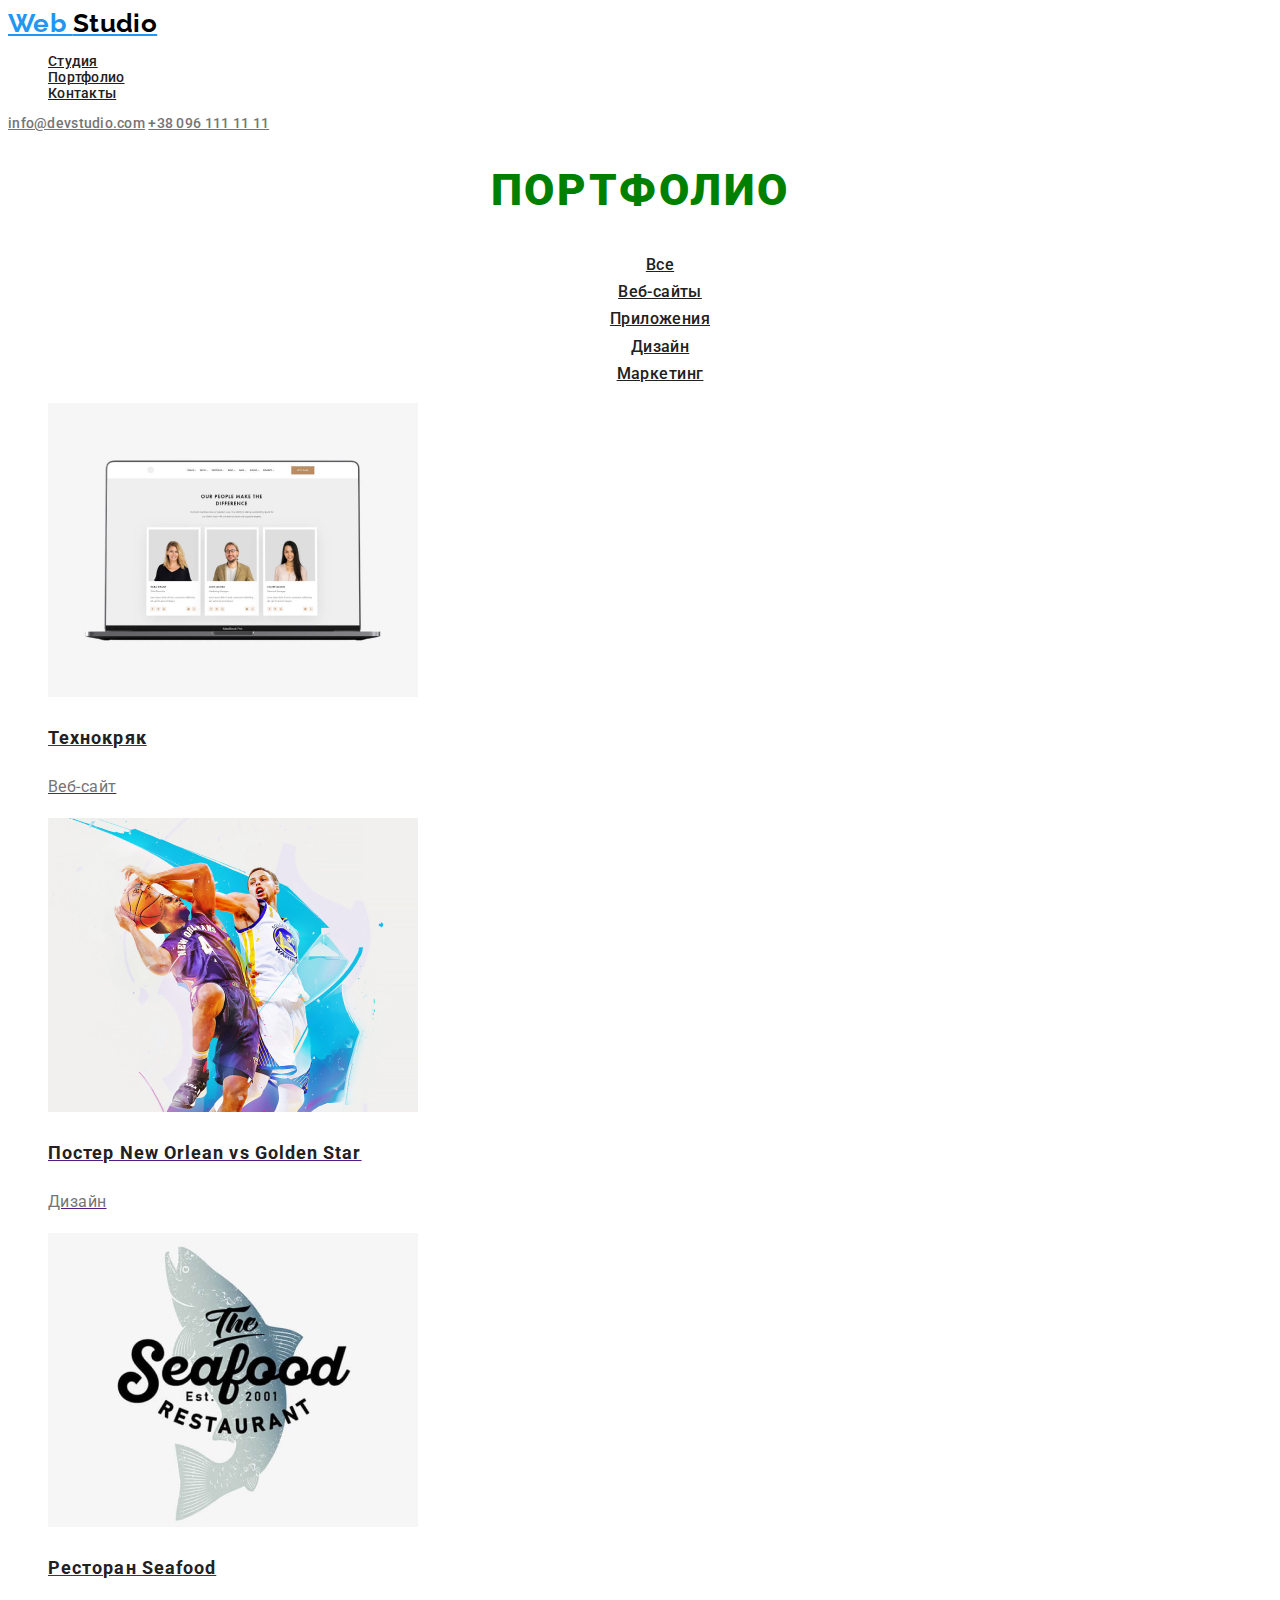
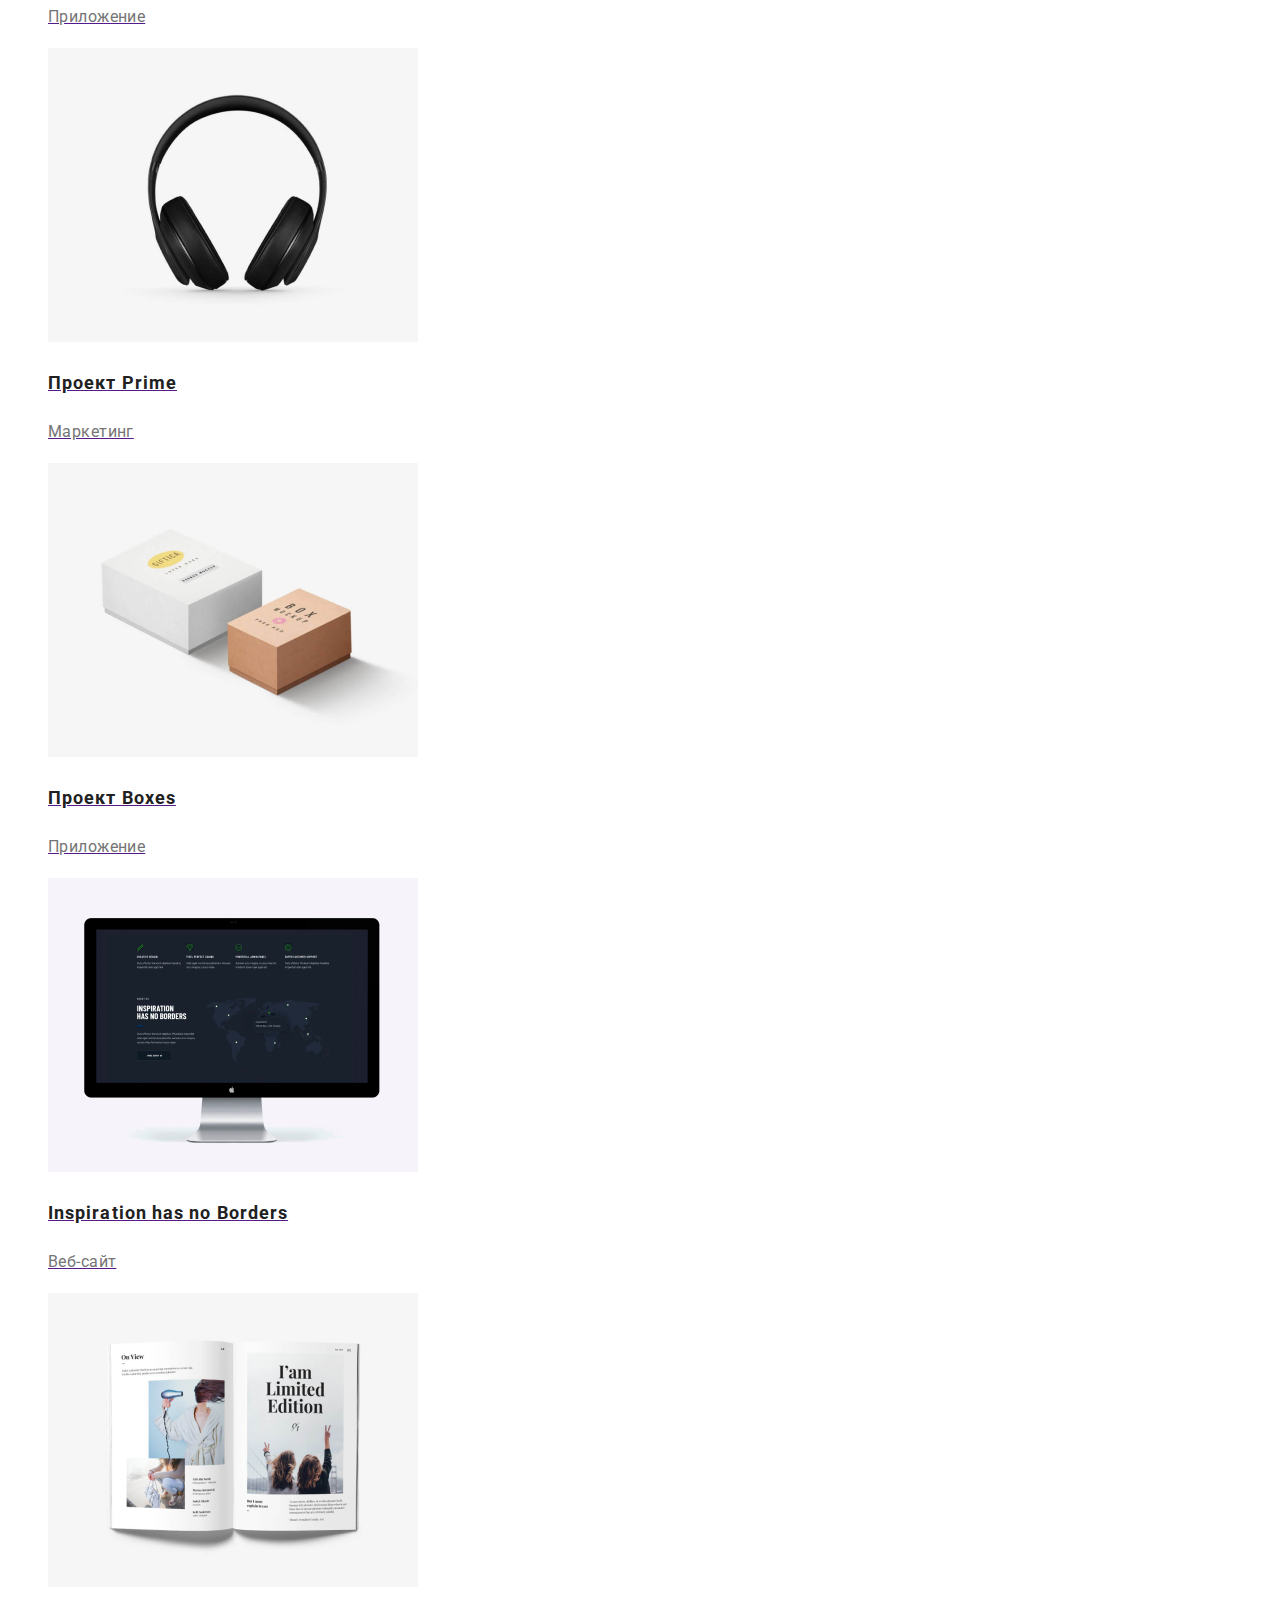
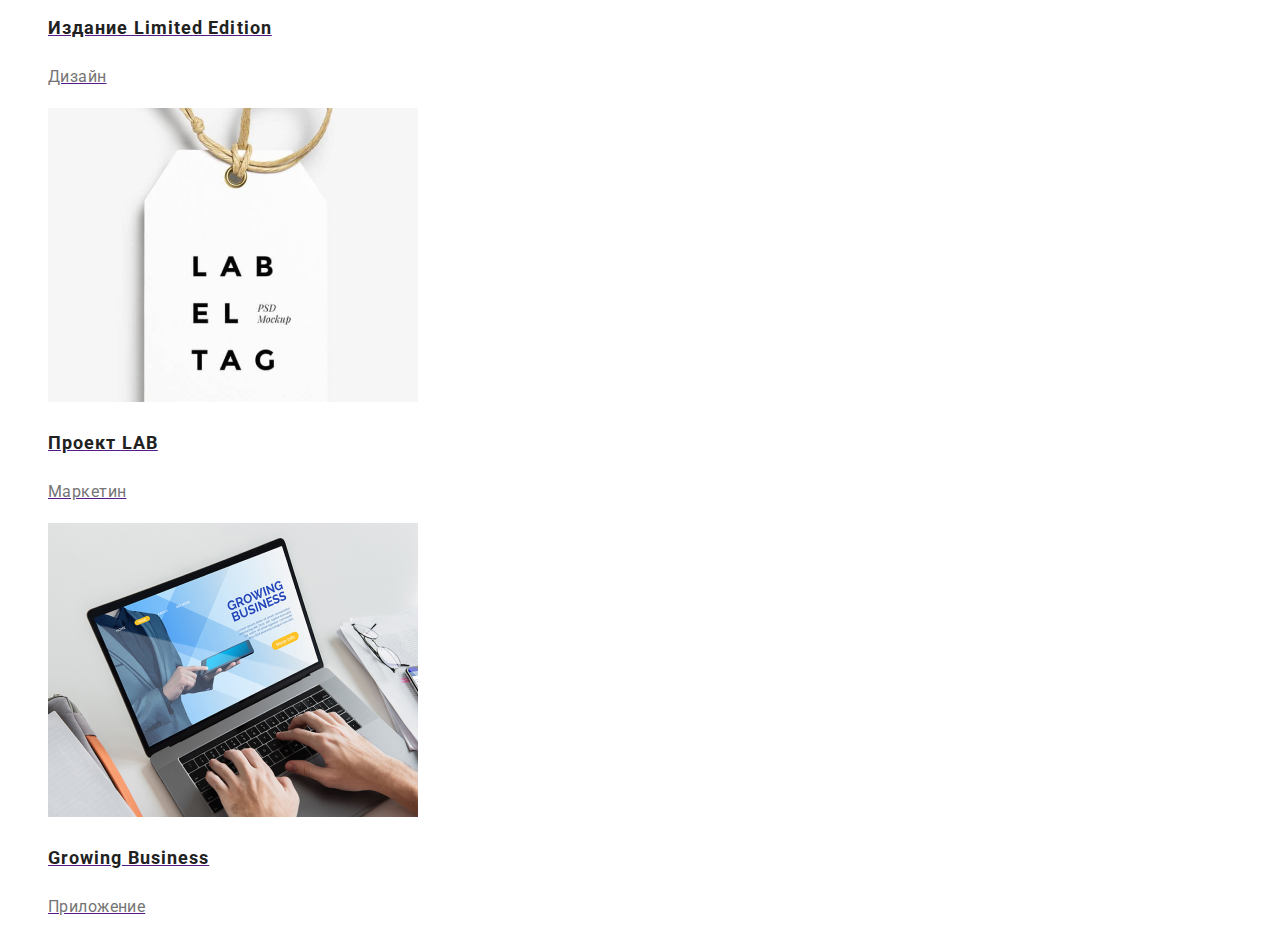
==== portfolio.html @ e782862c "Добавляет страницу Портфолио с разметкой текста" ====
<!DOCTYPE html>
<html lang="en">
<head>
    <meta charset="UTF-8">
    <meta name="viewport" content="width=device-width, initial-scale=1.0">
    <title>Document</title>
    <link rel="stylesheet" href="./css/styles.css">
    <link href="https://fonts.googleapis.com/css2?family=Raleway:wght@700&family=Roboto:wght@400;500;700&display=swap" rel="stylesheet">
</head>
<body>
    <header>
        <nav>
            <a href="./index.html" class="logo">Web <span class="logo2">Studio</span></a>
            <ul class="header">
                <li><a href="" class="header-links">Студия</a></li>
                <li><a href="./portfolio.html" class="header-links">Портфолио</a></li>
                <li><a href="" class="header-links">Контакты</a></li>
            </ul>
            <address class="header">
                <a href="mailto:info@devstudio.com" class="header-address">info@devstudio.com</a>
                <a href="tel:+380961111111" class="header-address">+38 096 111 11 11</a>
            </address>
        </nav>
    </header>
    <main>
        <!-- отборы-->
        <section>
            <h1>Портфолио</h1>
            <ul class="booton">
                <li><a href="" class="booton-link">Все</a></li>
                <li><a href="" class="booton-link">Веб-сайты</a></li>
                <li><a href="" class="booton-link">Приложения</a></li>
                <li><a href="" class="booton-link">Дизайн</a></li>
                <li><a href="" class="booton-link">Маркетинг</a></li>
            </ul>
        </section>

        <!-- Проекты -->
        <Section>
            <ul class="project">
                <li><a href="">
                    <img src="./img/Project1.jpg" width="370" alt="Технокряк">
                    <h2 class="project-name">Технокряк</h2>
                    <p class="project-type">Веб-сайт</p>
                </a></li>
                <li><a href="">
                    <img src="./img/Project2.jpg" width="370" alt="Постер New Orlean vs Golden Star">
                    <h2 class="project-name">Постер New Orlean vs Golden Star</h2>
                    <p class="project-type">Дизайн</p>
                </a></li>
                <li><a href="">
                    <img src="./img/Project3.jpg" width="370" alt="Ресторан Seafood">
                    <h2 class="project-name">Ресторан Seafood</h2>
                    <p class="project-type">Приложение</p>
                </a></li>
                <li><a href="">
                    <img src="./img/Project4.jpg" width="370" alt="Проект Prime">
                    <h2 class="project-name">Проект Prime</h2>
                    <p class="project-type">Маркетинг</p>
                </a></li>
                <li><a href="">
                    <img src="./img/Project5.jpg" width="370" alt="Проект Boxes">
                    <h2 class="project-name">Проект Boxes</h2>
                    <p class="project-type">Приложение</p>
                </a></li>
                <li><a href="">
                    <img src="./img/Project6.jpg" width="370"  alt="Inspiration has no Borders">
                    <h2 class="project-name">Inspiration has no Borders</h2>
                    <p class="project-type">Веб-сайт</p>
                </a></li>
                <li><a href="">
                    <img src="./img/Project7.jpg" width="370" alt="Издание Limited Edition">
                    <h2 class="project-name">Издание Limited Edition</h2>
                    <p class="project-type">Дизайн</p>
                </a></li>
                <li><a href="">
                    <img src="./img/Project8.jpg" width="370" alt="Проект LAB">
                    <h2 class="project-name">Проект LAB</h2>
                    <p class="project-type">Маркетин</p>
                </a></li>
                <li><a href="">
                    <img src="./img/Project9.jpg" width="370" alt="Growing Business">
                    <h2 class="project-name">Growing Business</h2>
                    <p class="project-type">Приложение</p>
                </a></li>
            </ul>


        </Section>
    </main>
</body>
</html>
---- css/styles.css ----
/* ++ стандартный шрифт страницы Roboto */
/* ++ шрифт лого Raleway */
/* ++ стандартный цвет ссылок и h2, h3  #212121; */
/* ++ подсвеченный цвет ссылок, #2196F3;*/
/* цвет текста Герой #FFFFFF;*/
/* ++ цвет стандартного текста и номера телефона #757575;*/
/* */

/* Базовые настройки*/
:root{
    --links-text-color: #212121;
    --links-text-color-active: #2196F3;
    --standart-text: #757575;
    --text-hero: green;
}

body{
    font-family: 'Roboto', sans-serif;

    color: var(--standart-text);
    font-size: 14px;
    line-height: 1.71;
    letter-spacing: 0.03em;
}

h1{
    font-weight: 900;
    font-size: 44px;
    line-height: 1.36;
    text-align: center;
    letter-spacing: 0.06em;
    text-transform: uppercase;
    color: var(--text-hero);
}

h2{
    color: #212121;
    font-weight: 700;
    font-size: 36px;
    line-height: 1.17;
    text-align: center;
}

h3{
    color: #212121;
    font-weight: 700;
}

ul {
    list-style: none;
}

/* Хедер */
.logo{
    font-family: 'Raleway', sans-serif;
    font-weight: 700;
    font-size: 26px;
    line-height: 1.19;
    color: #2196F3;
}

.logo2{
    color: #000000;
}

.header{
    font-style: normal;
    font-weight: 500;
    font-size: 14px;
    line-height: 1.14;
    letter-spacing: 0.02em;
}

.header-links{
    color: var(--links-text-color);
}

.header-links:hover,
.header-links:focus,
.header-address:hover,
.header-address:focus {
    color: var(--links-text-color-active);
}

.header-address{
    color: var(--standart-text);
}

/* Основной блок */

.order {
    font-weight: 700;
    font-size: 16px;
    line-height: 1.88;
    text-align: center;
    color: var(--text-hero);
}

.team {
    font-size: 16px;
    line-height: 1.19;
    text-align: center;
}

.team-name{
    font-weight: 500;
}

/*Портфолио*/
.booton{
font-weight: 500;
font-size: 16px;
line-height: 1,62;
text-align: center;
}

.booton-link{
    color: var(--links-text-color);
}

.booton-link:hover,
.booton-link:focus {
    color: var(--text-hero);
}

.project-name{
    text-align: left;
    font-size: 18px;
    line-height: 2.0;
    letter-spacing: 0.06em;
}

.project-type{
    font-size: 16px;
    line-height: 1.88;
    color: var(--standart-text);
}
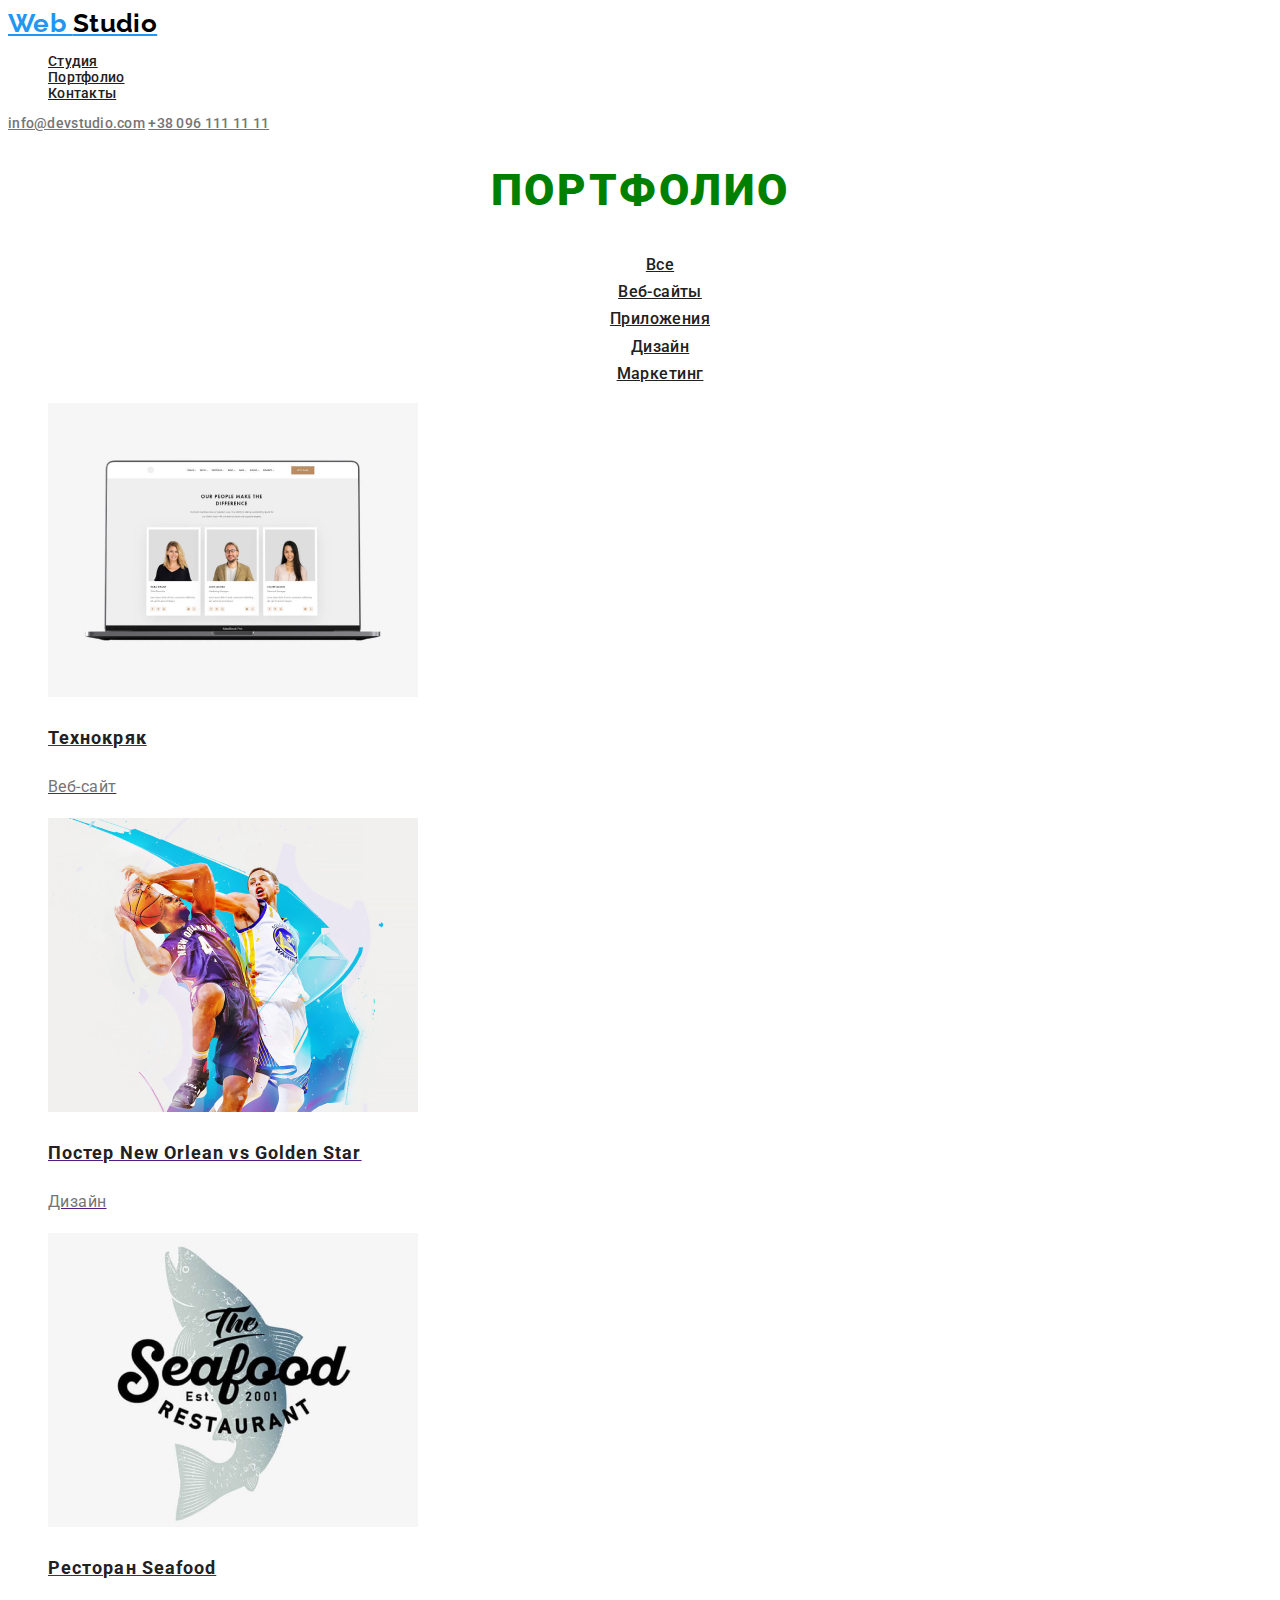
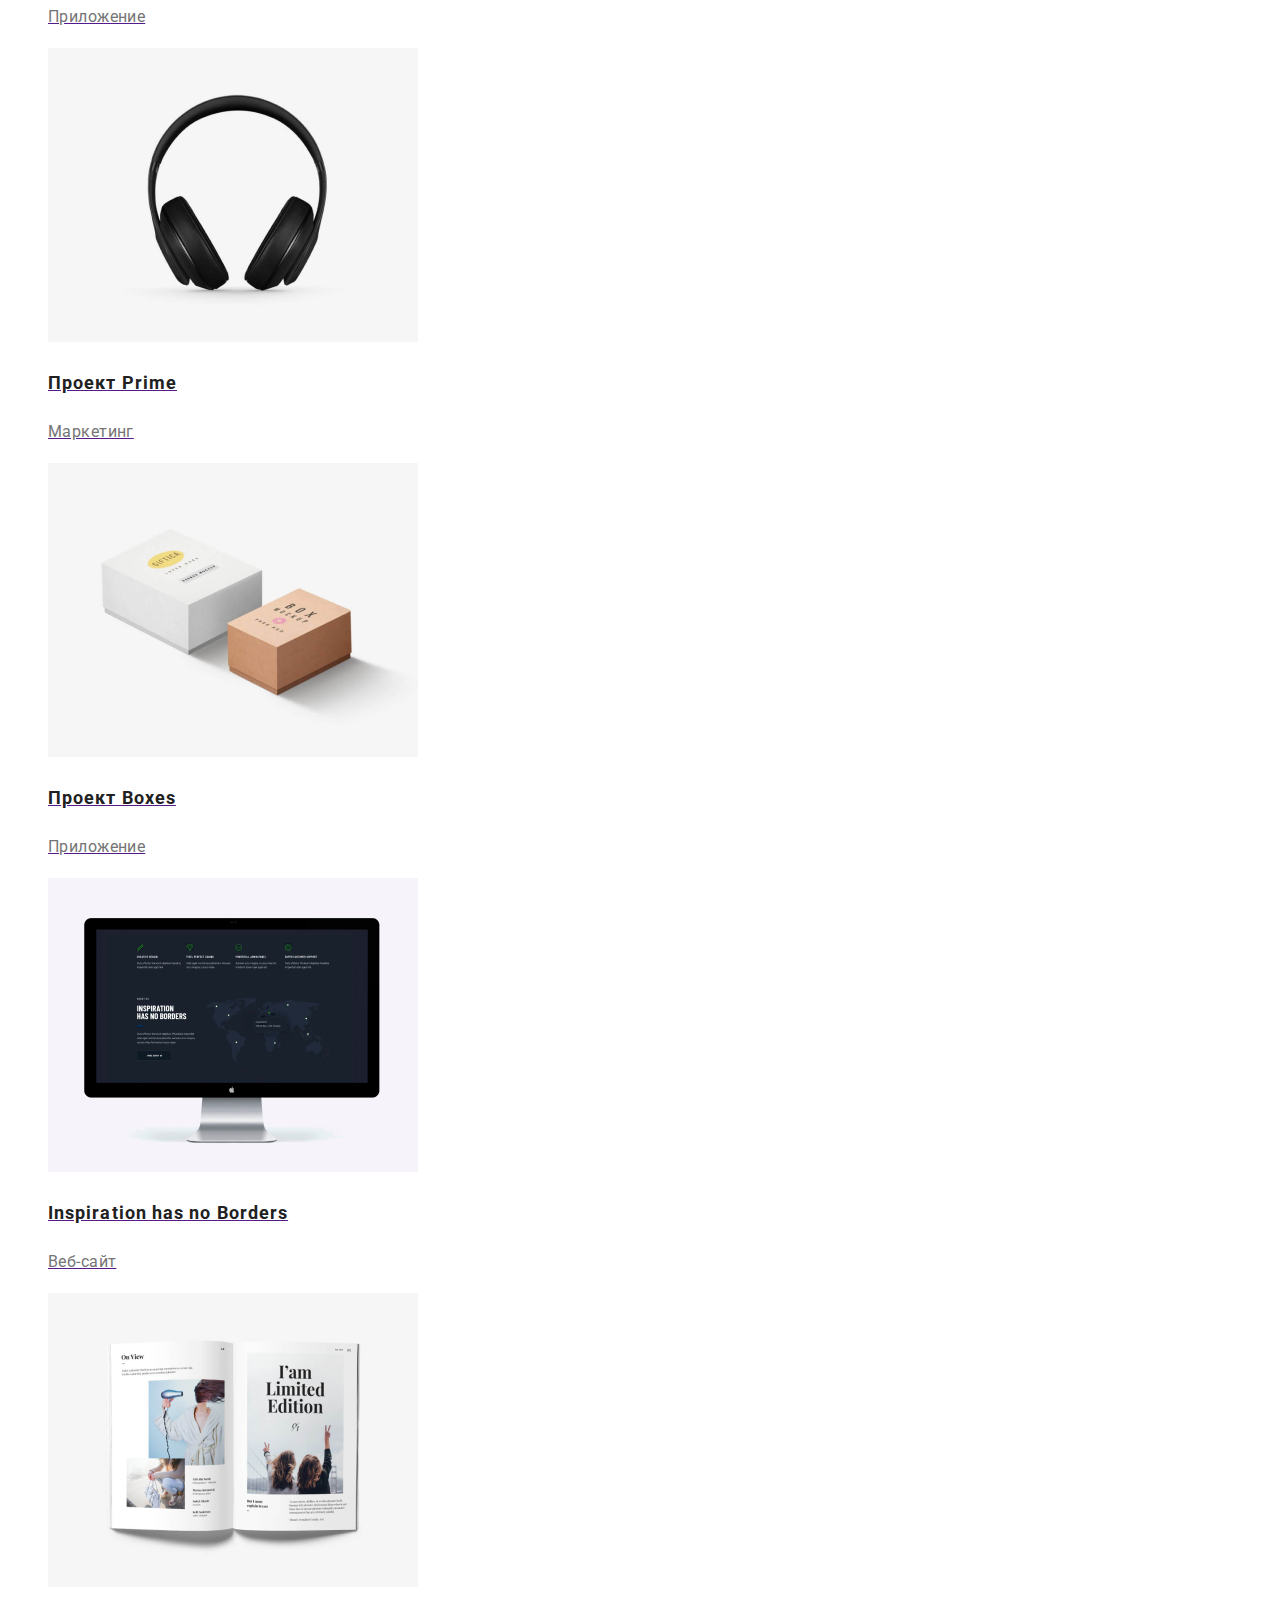
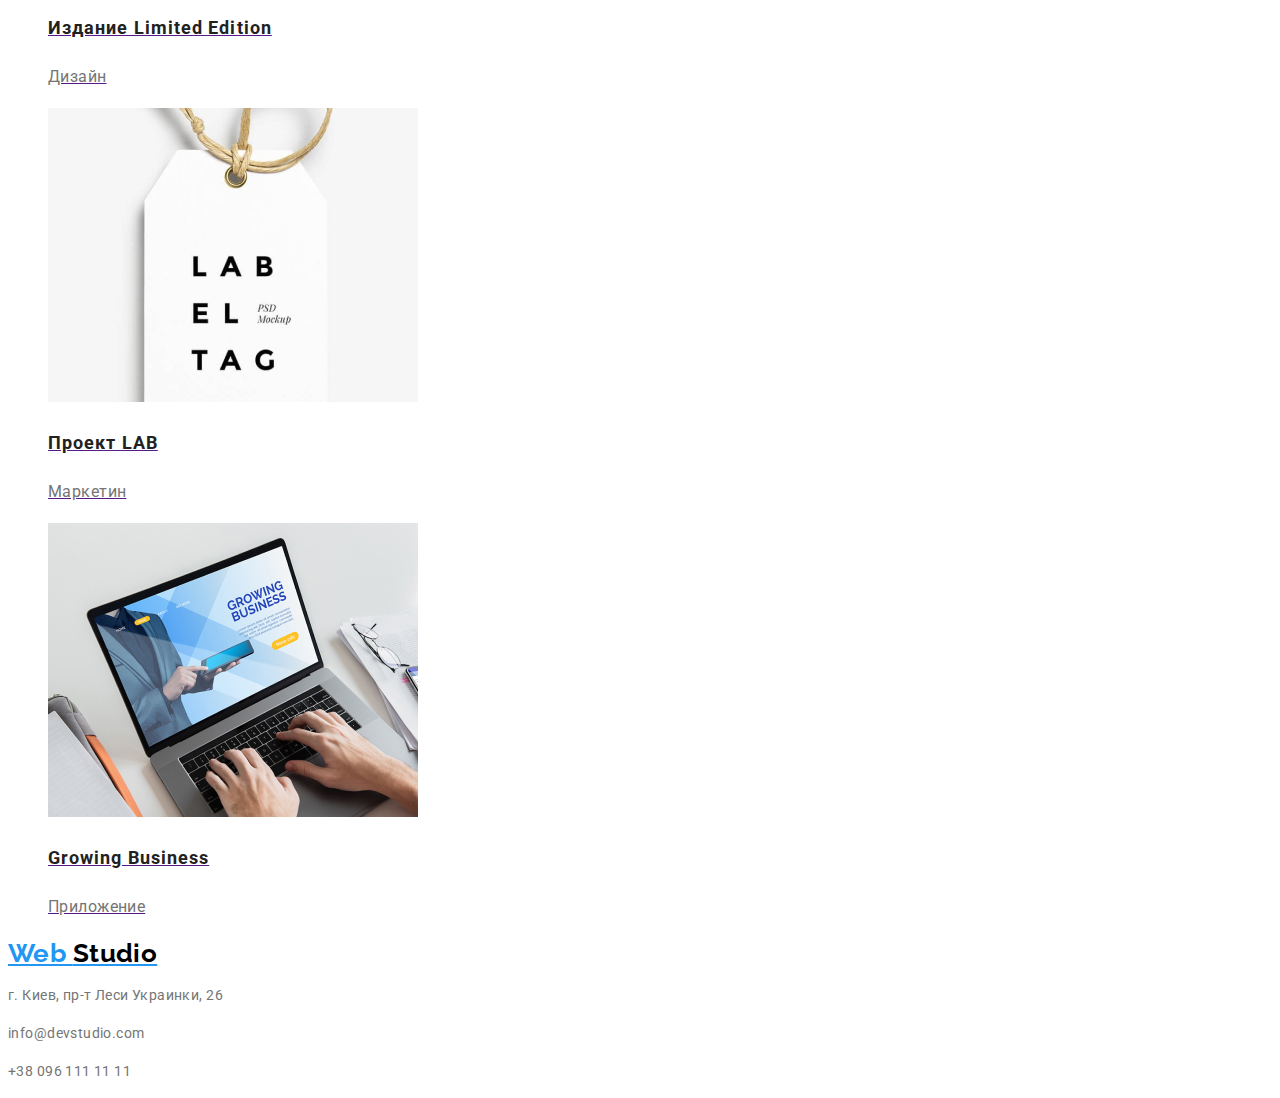
==== commit 792b1e08: "ДЗ полностью" ====
--- a/portfolio.html
+++ b/portfolio.html
@@ -84,9 +84,16 @@
                     <p class="project-type">Приложение</p>
                 </a></li>
             </ul>
-
-
         </Section>
     </main>
+
+    <footer>
+        <a href="./index.html" class="logo">Web <span class="logo2">Studio</span></a>
+        <address class="footer-addres">
+            <p>г. Киев, пр-т Леси Украинки, 26</p>
+            <p>info@devstudio.com</p>
+            <p>+38 096 111 11 11</p>
+        </address>
+    </footer>
 </body>
 </html>--- a/css/styles.css
+++ b/css/styles.css
@@ -134,4 +134,8 @@
     font-size: 16px;
     line-height: 1.88;
     color: var(--standart-text);
+}
+
+.footer-addres{
+    font-style: normal;
 }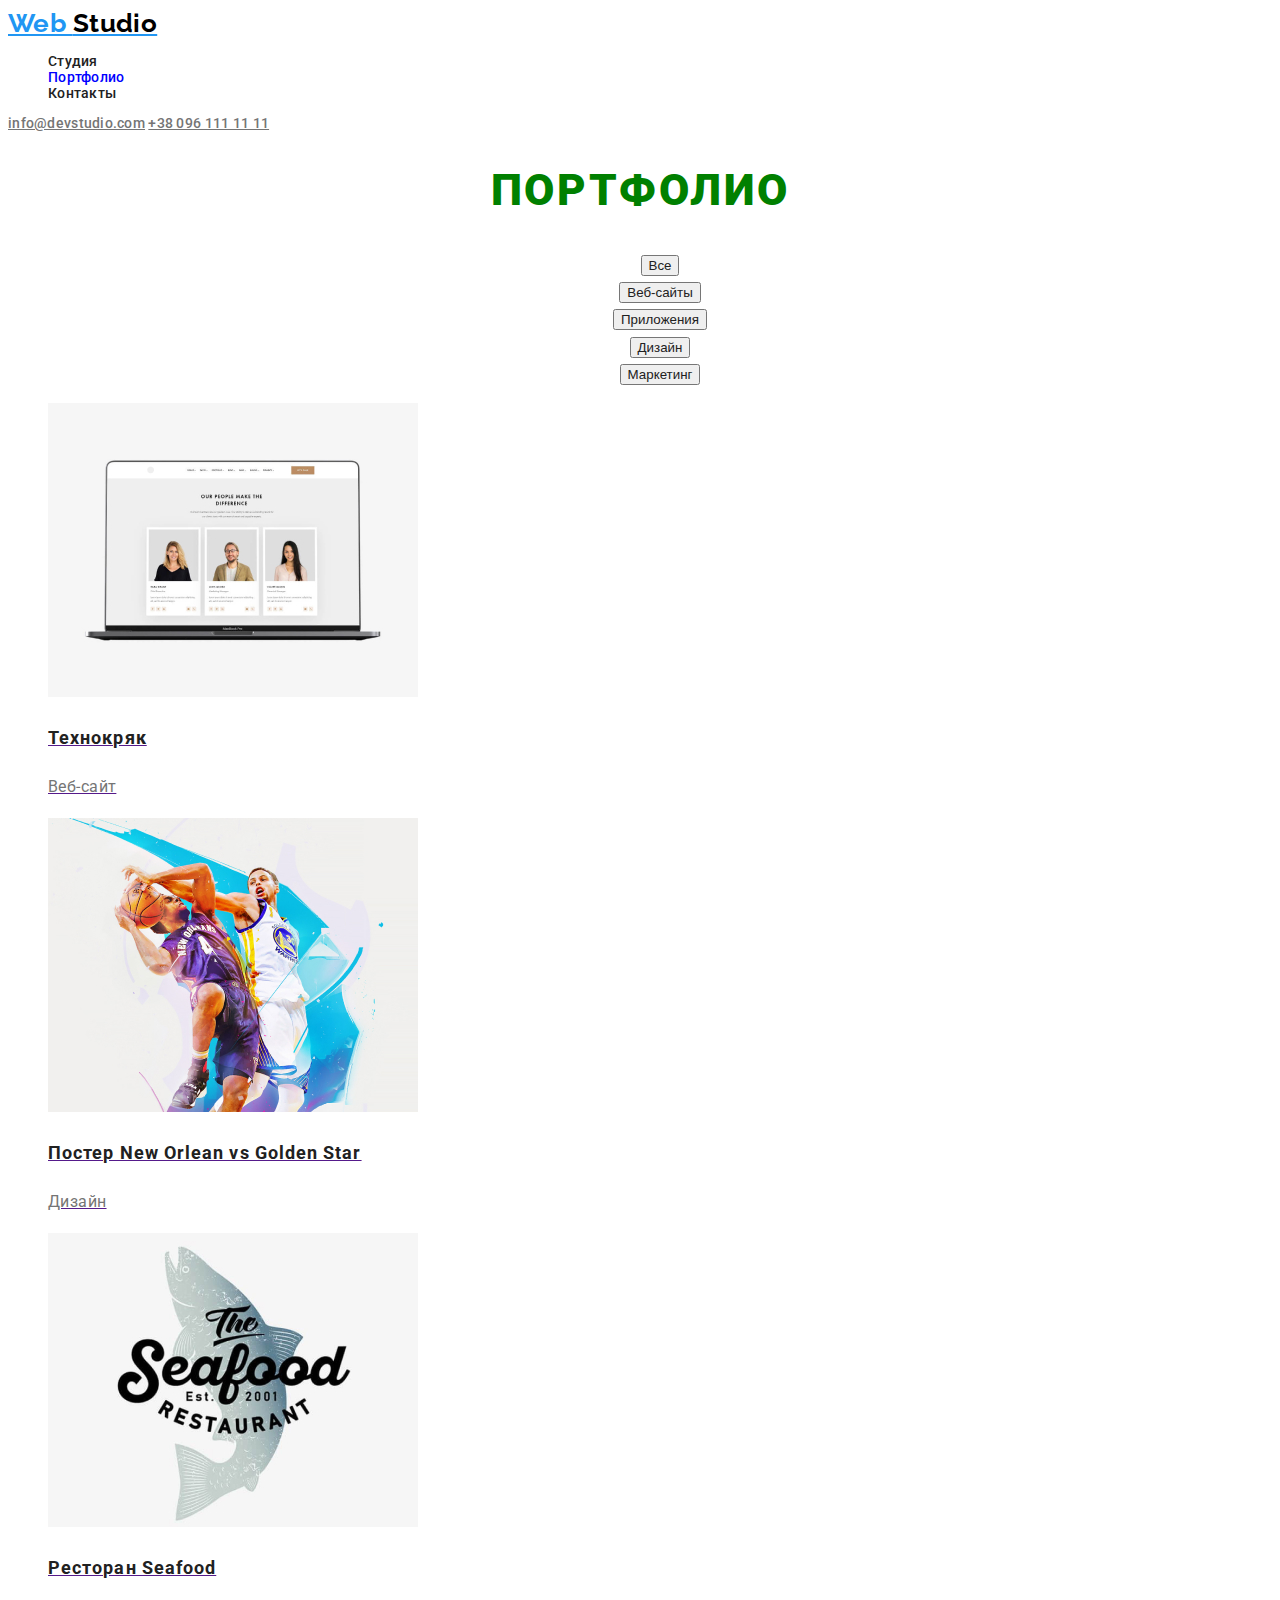
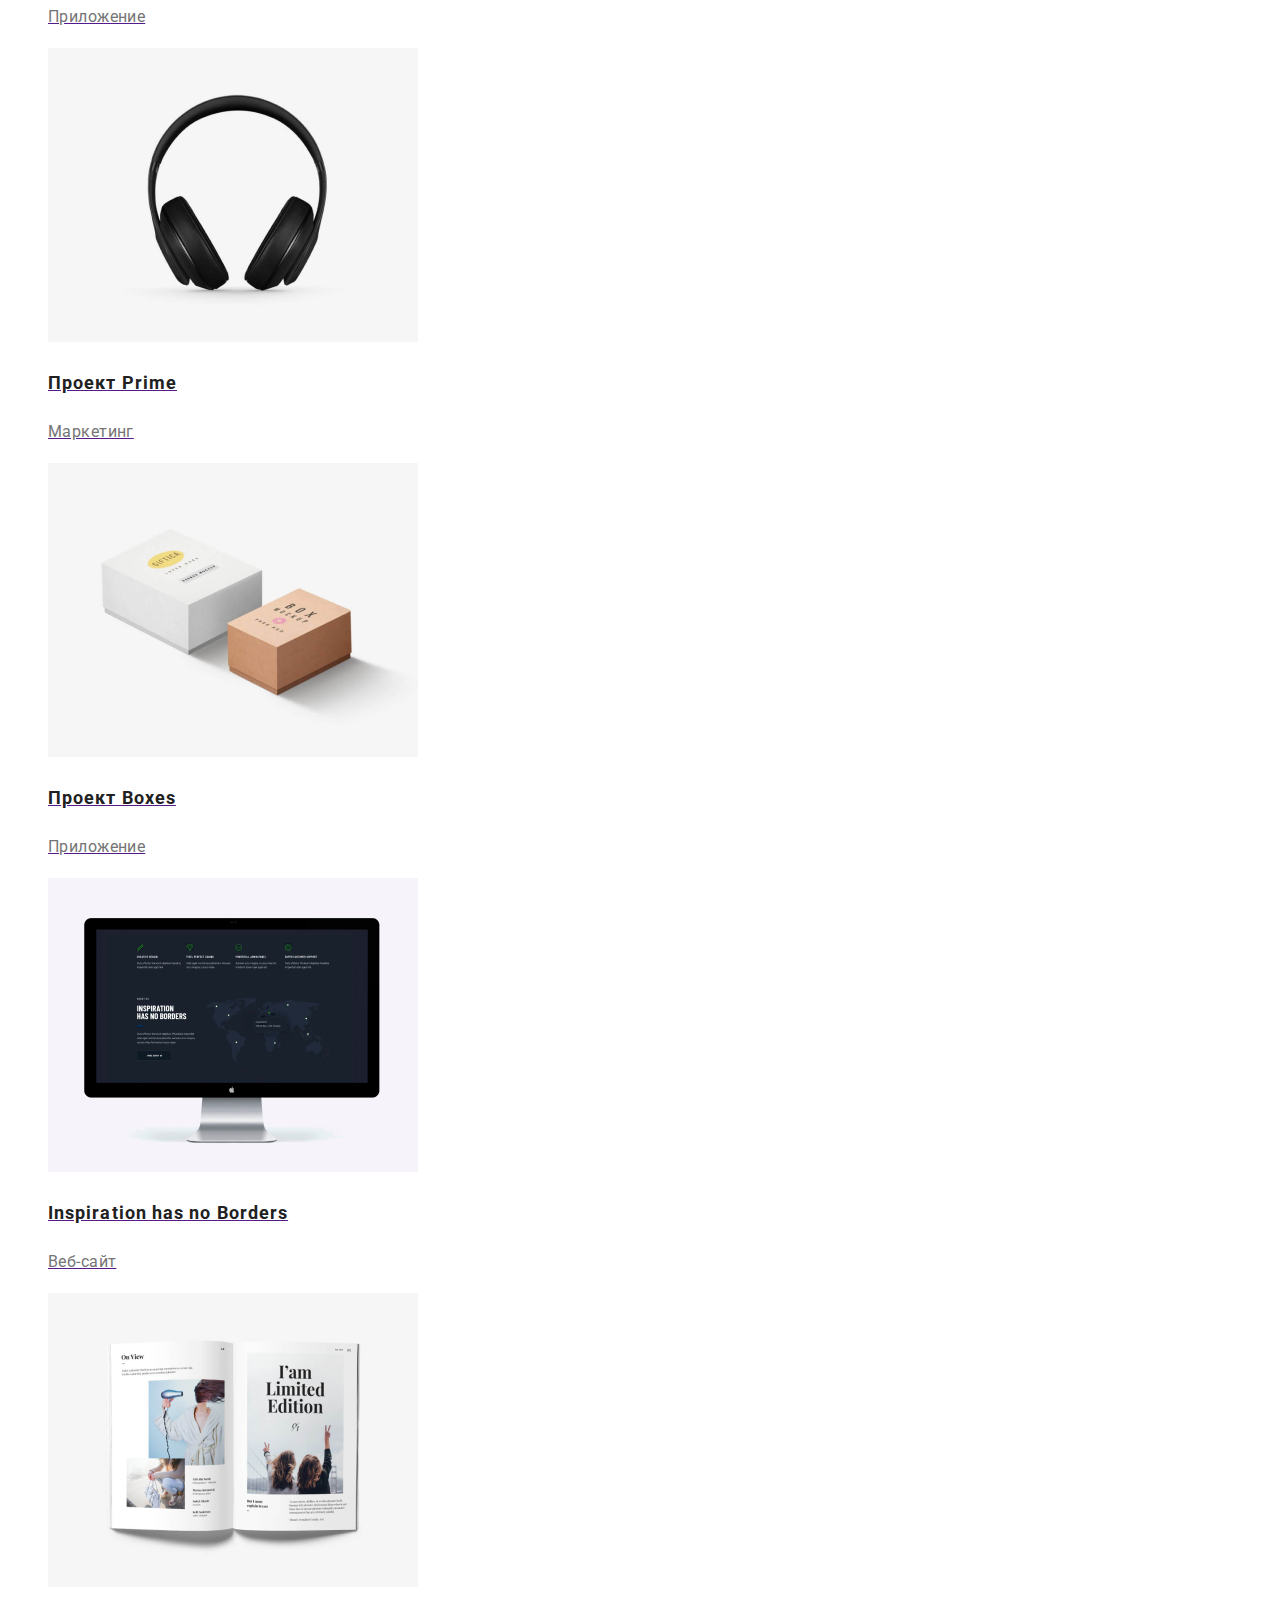
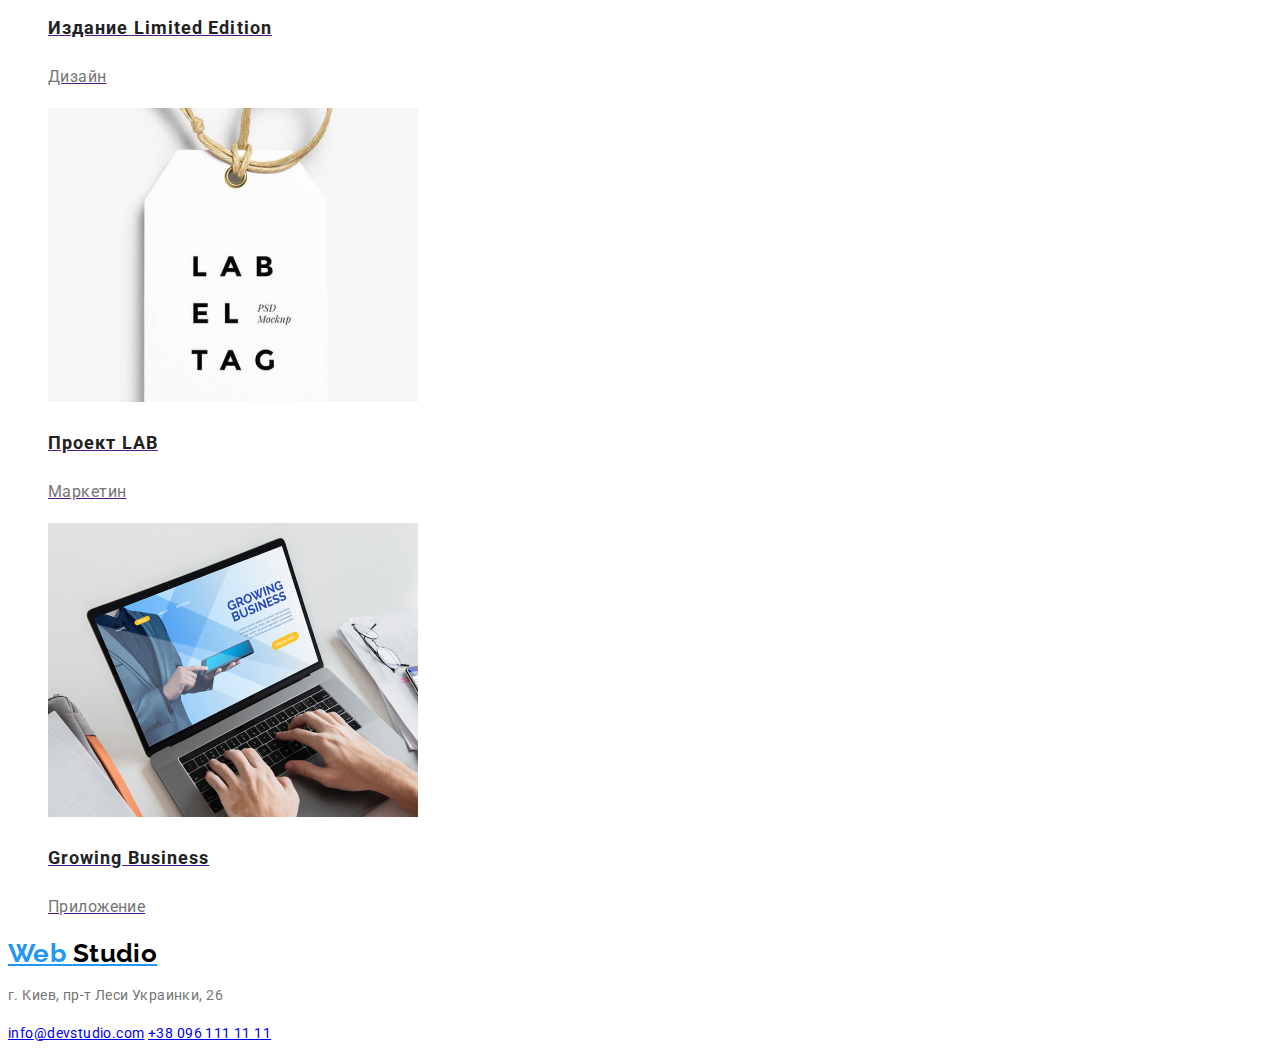
==== commit 41de7979: "Исправляет ошибки" ====
--- a/portfolio.html
+++ b/portfolio.html
@@ -13,7 +13,7 @@
             <a href="./index.html" class="logo">Web <span class="logo2">Studio</span></a>
             <ul class="header">
                 <li><a href="" class="header-links">Студия</a></li>
-                <li><a href="./portfolio.html" class="header-links">Портфолио</a></li>
+                <li><a href="./portfolio.html" class="header-links-active">Портфолио</a></li>
                 <li><a href="" class="header-links">Контакты</a></li>
             </ul>
             <address class="header">
@@ -27,16 +27,16 @@
         <section>
             <h1>Портфолио</h1>
             <ul class="booton">
-                <li><a href="" class="booton-link">Все</a></li>
-                <li><a href="" class="booton-link">Веб-сайты</a></li>
-                <li><a href="" class="booton-link">Приложения</a></li>
-                <li><a href="" class="booton-link">Дизайн</a></li>
-                <li><a href="" class="booton-link">Маркетинг</a></li>
+                <li><button class="booton-link">Все</button></li>
+                <li><button class="booton-link">Веб-сайты</button></li>
+                <li><button class="booton-link">Приложения</button></li>
+                <li><button class="booton-link">Дизайн</button></li>
+                <li><button class="booton-link">Маркетинг</button></li>
             </ul>
         </section>
 
         <!-- Проекты -->
-        <Section>
+        <section>
             <ul class="project">
                 <li><a href="">
                     <img src="./img/Project1.jpg" width="370" alt="Технокряк">
@@ -84,15 +84,15 @@
                     <p class="project-type">Приложение</p>
                 </a></li>
             </ul>
-        </Section>
+        </section>
     </main>
 
     <footer>
         <a href="./index.html" class="logo">Web <span class="logo2">Studio</span></a>
         <address class="footer-addres">
             <p>г. Киев, пр-т Леси Украинки, 26</p>
-            <p>info@devstudio.com</p>
-            <p>+38 096 111 11 11</p>
+            <a href="mailto:info@devstudio.com">info@devstudio.com</a>
+            <a href="tel:+380961111111">+38 096 111 11 11</a>
         </address>
     </footer>
 </body>
--- a/css/styles.css
+++ b/css/styles.css
@@ -73,6 +73,12 @@
 
 .header-links{
     color: var(--links-text-color);
+    text-decoration: none;
+}
+
+.header-links-active{
+    color: blue;
+    text-decoration: none;
 }
 
 .header-links:hover,
@@ -80,6 +86,7 @@
 .header-address:hover,
 .header-address:focus {
     color: var(--links-text-color-active);
+    text-decoration: none;
 }
 
 .header-address{
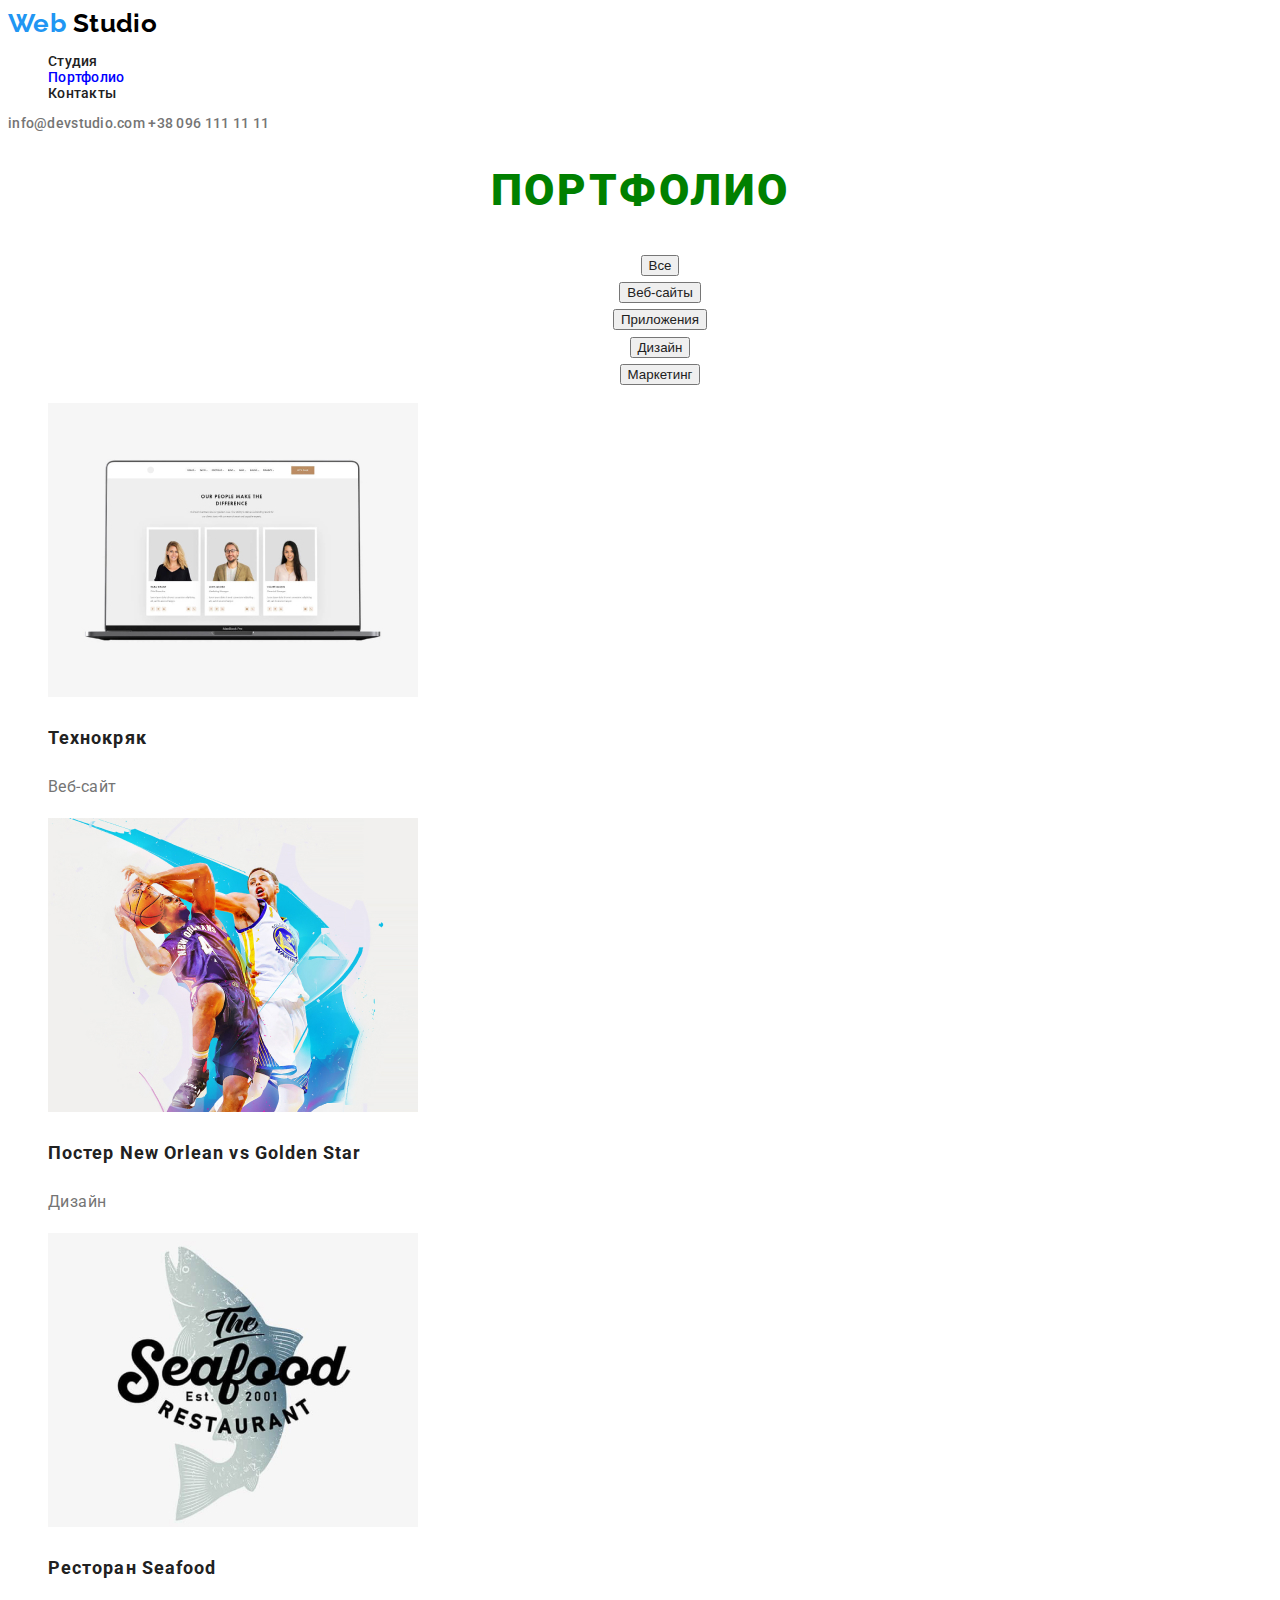
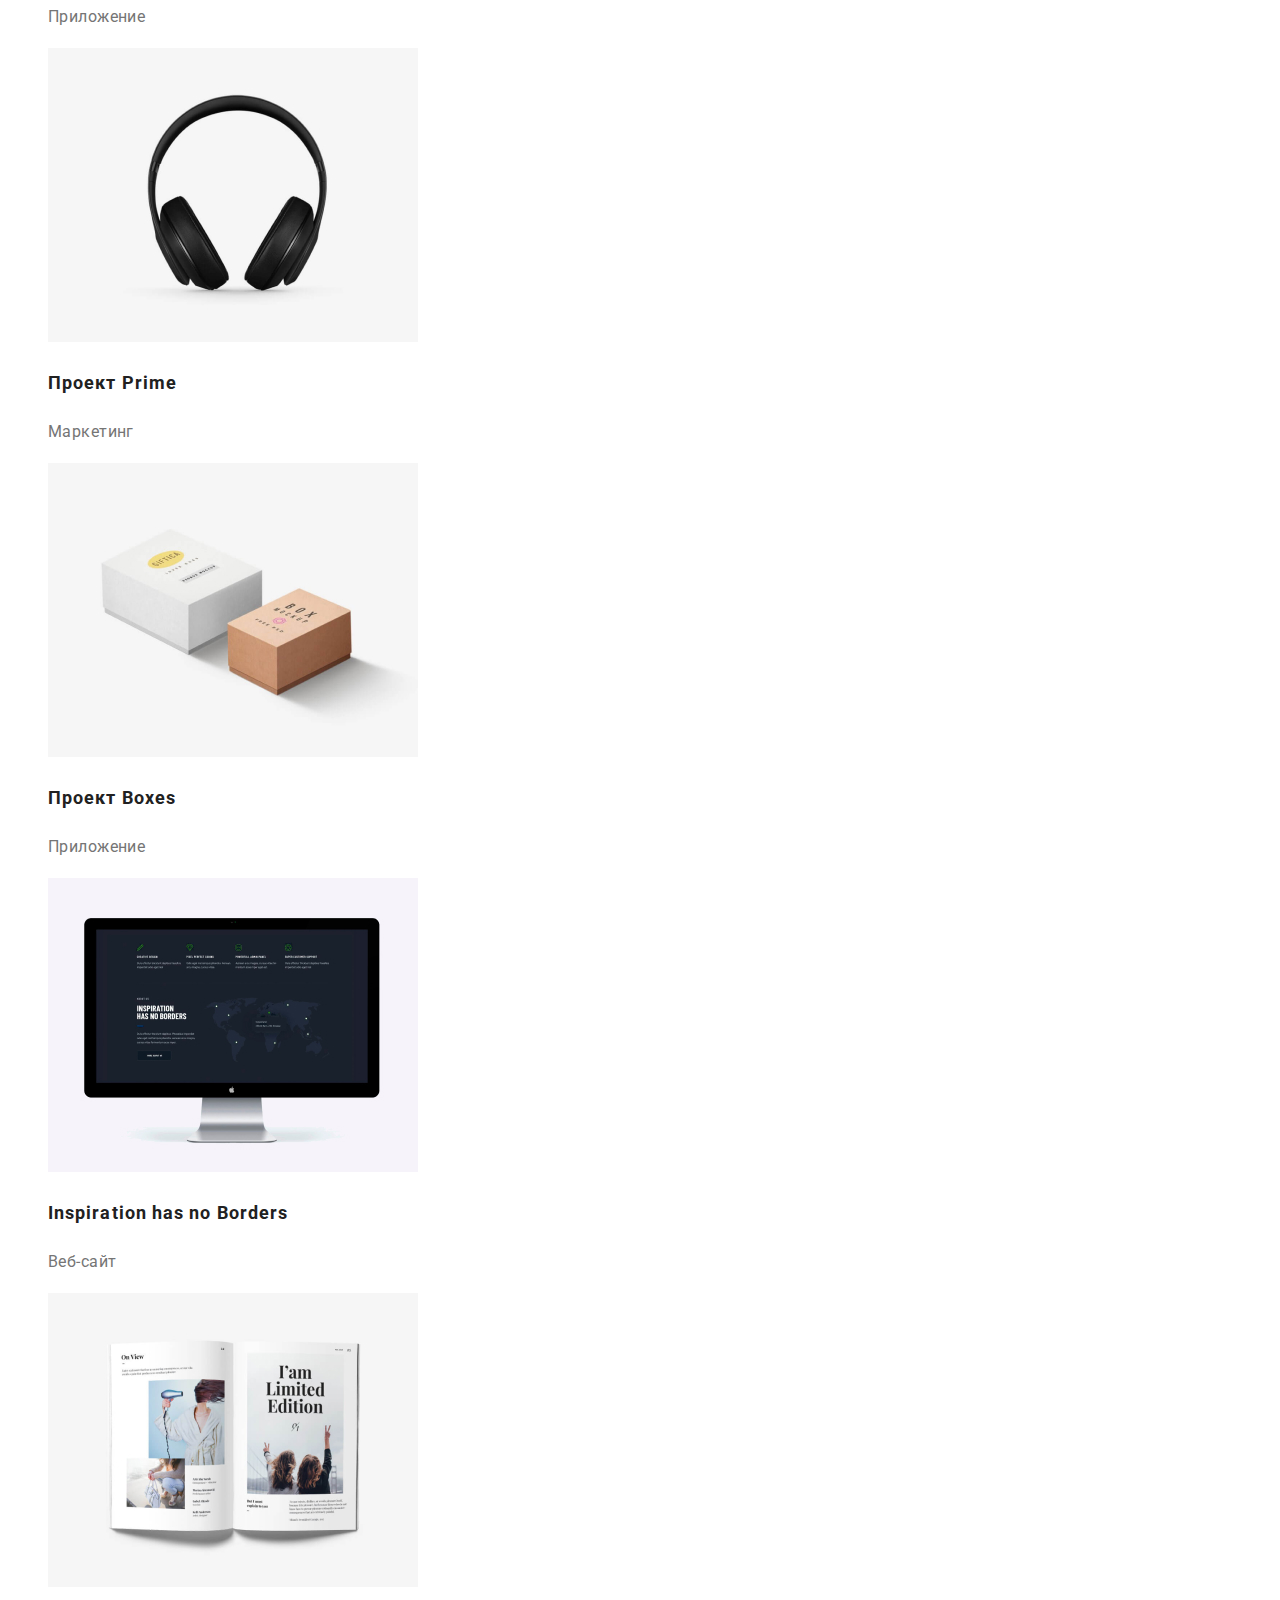
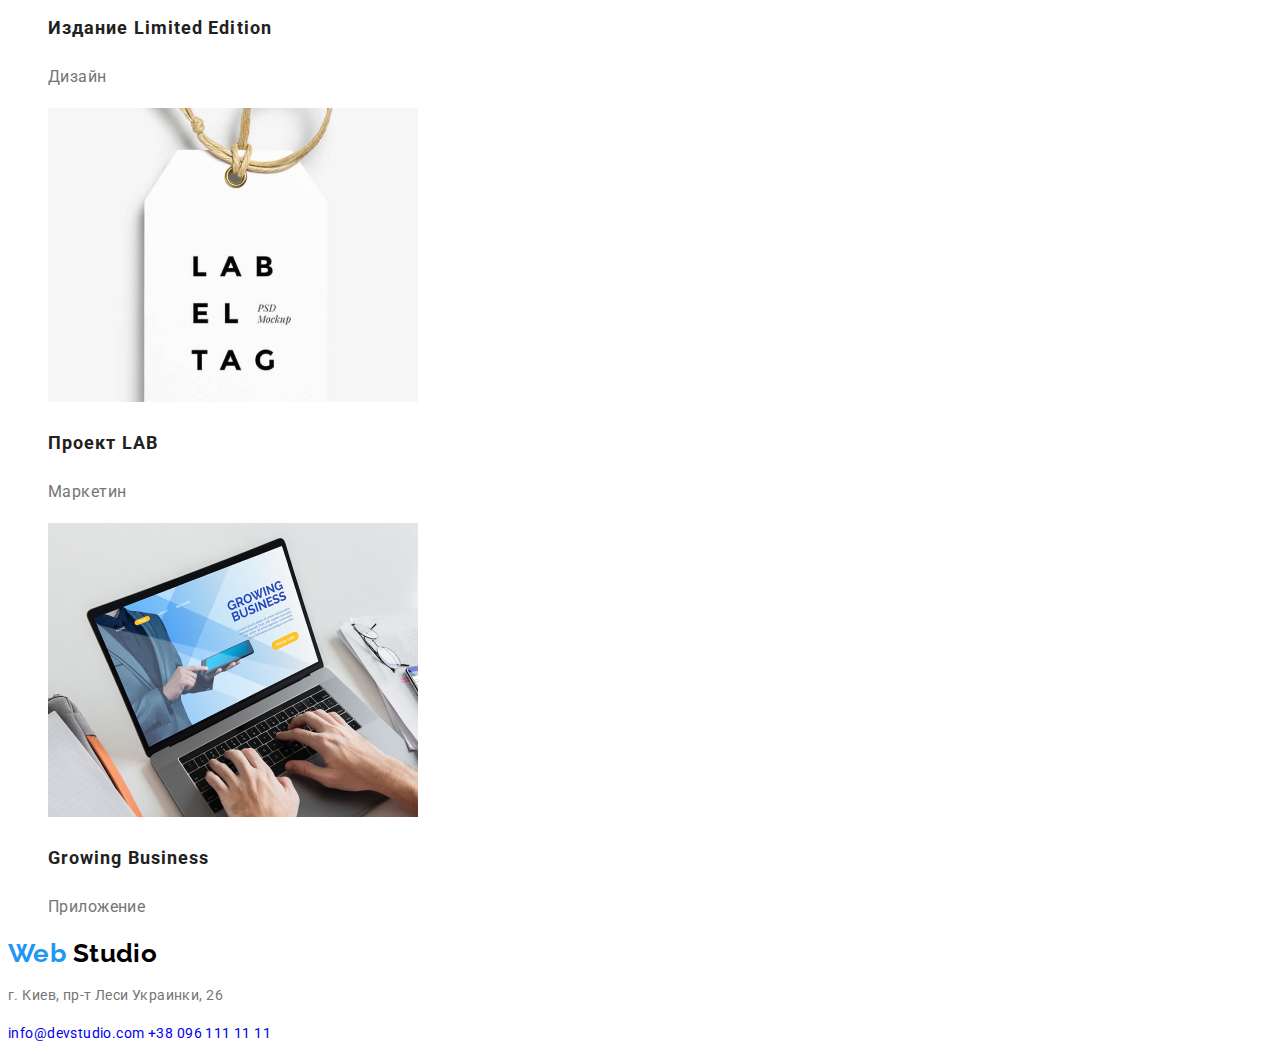
==== commit a23e8728: "вносит исправления №2" ====
--- a/portfolio.html
+++ b/portfolio.html
@@ -1,99 +1,120 @@
 <!DOCTYPE html>
 <html lang="en">
-<head>
-    <meta charset="UTF-8">
-    <meta name="viewport" content="width=device-width, initial-scale=1.0">
+  <head>
+    <meta charset="UTF-8" />
+    <meta name="viewport" content="width=device-width, initial-scale=1.0" />
     <title>Document</title>
-    <link rel="stylesheet" href="./css/styles.css">
-    <link href="https://fonts.googleapis.com/css2?family=Raleway:wght@700&family=Roboto:wght@400;500;700&display=swap" rel="stylesheet">
-</head>
-<body>
+    <link rel="stylesheet" href="./css/styles.css" />
+    <link href="https://fonts.googleapis.com/css2?family=Raleway:wght@700&family=Roboto:wght@400;500;700&display=swap" rel="stylesheet" />
+  </head>
+  <body>
     <header>
-        <nav>
-            <a href="./index.html" class="logo">Web <span class="logo2">Studio</span></a>
-            <ul class="header">
-                <li><a href="" class="header-links">Студия</a></li>
-                <li><a href="./portfolio.html" class="header-links-active">Портфолио</a></li>
-                <li><a href="" class="header-links">Контакты</a></li>
-            </ul>
-            <address class="header">
-                <a href="mailto:info@devstudio.com" class="header-address">info@devstudio.com</a>
-                <a href="tel:+380961111111" class="header-address">+38 096 111 11 11</a>
-            </address>
-        </nav>
+      <nav>
+        <a href="./index.html" class="logo">
+          Web
+          <span class="logo2">Studio</span>
+        </a>
+        <ul class="header">
+          <li><a href="" class="header-links">Студия</a></li>
+          <li><a href="./portfolio.html" class="header-links-active">Портфолио</a></li>
+          <li><a href="" class="header-links">Контакты</a></li>
+        </ul>
+        <address class="header">
+          <a href="mailto:info@devstudio.com" class="header-address">info@devstudio.com</a>
+          <a href="tel:+380961111111" class="header-address">+38 096 111 11 11</a>
+        </address>
+      </nav>
     </header>
     <main>
-        <!-- отборы-->
-        <section>
-            <h1>Портфолио</h1>
-            <ul class="booton">
-                <li><button class="booton-link">Все</button></li>
-                <li><button class="booton-link">Веб-сайты</button></li>
-                <li><button class="booton-link">Приложения</button></li>
-                <li><button class="booton-link">Дизайн</button></li>
-                <li><button class="booton-link">Маркетинг</button></li>
-            </ul>
-        </section>
+      <!-- Проекты -->
+      <section>
+        <h1>Портфолио</h1>
+        <ul class="booton">
+          <li><button class="booton-link">Все</button></li>
+          <li><button class="booton-link">Веб-сайты</button></li>
+          <li><button class="booton-link">Приложения</button></li>
+          <li><button class="booton-link">Дизайн</button></li>
+          <li><button class="booton-link">Маркетинг</button></li>
+        </ul>
 
-        <!-- Проекты -->
-        <section>
-            <ul class="project">
-                <li><a href="">
-                    <img src="./img/Project1.jpg" width="370" alt="Технокряк">
-                    <h2 class="project-name">Технокряк</h2>
-                    <p class="project-type">Веб-сайт</p>
-                </a></li>
-                <li><a href="">
-                    <img src="./img/Project2.jpg" width="370" alt="Постер New Orlean vs Golden Star">
-                    <h2 class="project-name">Постер New Orlean vs Golden Star</h2>
-                    <p class="project-type">Дизайн</p>
-                </a></li>
-                <li><a href="">
-                    <img src="./img/Project3.jpg" width="370" alt="Ресторан Seafood">
-                    <h2 class="project-name">Ресторан Seafood</h2>
-                    <p class="project-type">Приложение</p>
-                </a></li>
-                <li><a href="">
-                    <img src="./img/Project4.jpg" width="370" alt="Проект Prime">
-                    <h2 class="project-name">Проект Prime</h2>
-                    <p class="project-type">Маркетинг</p>
-                </a></li>
-                <li><a href="">
-                    <img src="./img/Project5.jpg" width="370" alt="Проект Boxes">
-                    <h2 class="project-name">Проект Boxes</h2>
-                    <p class="project-type">Приложение</p>
-                </a></li>
-                <li><a href="">
-                    <img src="./img/Project6.jpg" width="370"  alt="Inspiration has no Borders">
-                    <h2 class="project-name">Inspiration has no Borders</h2>
-                    <p class="project-type">Веб-сайт</p>
-                </a></li>
-                <li><a href="">
-                    <img src="./img/Project7.jpg" width="370" alt="Издание Limited Edition">
-                    <h2 class="project-name">Издание Limited Edition</h2>
-                    <p class="project-type">Дизайн</p>
-                </a></li>
-                <li><a href="">
-                    <img src="./img/Project8.jpg" width="370" alt="Проект LAB">
-                    <h2 class="project-name">Проект LAB</h2>
-                    <p class="project-type">Маркетин</p>
-                </a></li>
-                <li><a href="">
-                    <img src="./img/Project9.jpg" width="370" alt="Growing Business">
-                    <h2 class="project-name">Growing Business</h2>
-                    <p class="project-type">Приложение</p>
-                </a></li>
-            </ul>
-        </section>
+        <ul class="project">
+          <li>
+            <a href="">
+              <img src="./img/Project1.jpg" width="370" alt="Технокряк" />
+              <h2 class="project-name">Технокряк</h2>
+              <p class="project-type">Веб-сайт</p>
+            </a>
+          </li>
+          <li>
+            <a href="">
+              <img src="./img/Project2.jpg" width="370" alt="Постер New Orlean vs Golden Star" />
+              <h2 class="project-name">Постер New Orlean vs Golden Star</h2>
+              <p class="project-type">Дизайн</p>
+            </a>
+          </li>
+          <li>
+            <a href="">
+              <img src="./img/Project3.jpg" width="370" alt="Ресторан Seafood" />
+              <h2 class="project-name">Ресторан Seafood</h2>
+              <p class="project-type">Приложение</p>
+            </a>
+          </li>
+          <li>
+            <a href="">
+              <img src="./img/Project4.jpg" width="370" alt="Проект Prime" />
+              <h2 class="project-name">Проект Prime</h2>
+              <p class="project-type">Маркетинг</p>
+            </a>
+          </li>
+          <li>
+            <a href="">
+              <img src="./img/Project5.jpg" width="370" alt="Проект Boxes" />
+              <h2 class="project-name">Проект Boxes</h2>
+              <p class="project-type">Приложение</p>
+            </a>
+          </li>
+          <li>
+            <a href="">
+              <img src="./img/Project6.jpg" width="370" alt="Inspiration has no Borders" />
+              <h2 class="project-name">Inspiration has no Borders</h2>
+              <p class="project-type">Веб-сайт</p>
+            </a>
+          </li>
+          <li>
+            <a href="">
+              <img src="./img/Project7.jpg" width="370" alt="Издание Limited Edition" />
+              <h2 class="project-name">Издание Limited Edition</h2>
+              <p class="project-type">Дизайн</p>
+            </a>
+          </li>
+          <li>
+            <a href="">
+              <img src="./img/Project8.jpg" width="370" alt="Проект LAB" />
+              <h2 class="project-name">Проект LAB</h2>
+              <p class="project-type">Маркетин</p>
+            </a>
+          </li>
+          <li>
+            <a href="">
+              <img src="./img/Project9.jpg" width="370" alt="Growing Business" />
+              <h2 class="project-name">Growing Business</h2>
+              <p class="project-type">Приложение</p>
+            </a>
+          </li>
+        </ul>
+      </section>
     </main>
 
     <footer>
-        <a href="./index.html" class="logo">Web <span class="logo2">Studio</span></a>
-        <address class="footer-addres">
-            <p>г. Киев, пр-т Леси Украинки, 26</p>
-            <a href="mailto:info@devstudio.com">info@devstudio.com</a>
-            <a href="tel:+380961111111">+38 096 111 11 11</a>
-        </address>
+      <a href="./index.html" class="logo">
+        Web
+        <span class="logo2">Studio</span>
+      </a>
+      <address class="footer-addres">
+        <p>г. Киев, пр-т Леси Украинки, 26</p>
+        <a href="mailto:info@devstudio.com">info@devstudio.com</a>
+        <a href="tel:+380961111111">+38 096 111 11 11</a>
+      </address>
     </footer>
-</body>
-</html>+  </body>
+</html>
--- a/css/styles.css
+++ b/css/styles.css
@@ -7,142 +7,146 @@
 /* */
 
 /* Базовые настройки*/
-:root{
-    --links-text-color: #212121;
-    --links-text-color-active: #2196F3;
-    --standart-text: #757575;
-    --text-hero: green;
+:root {
+  --links-text-color: #212121;
+  --links-text-color-active: #2196f3;
+  --standart-text: #757575;
+  --text-hero: green;
 }
 
-body{
-    font-family: 'Roboto', sans-serif;
+body {
+  font-family: 'Roboto', sans-serif;
 
-    color: var(--standart-text);
-    font-size: 14px;
-    line-height: 1.71;
-    letter-spacing: 0.03em;
+  color: var(--standart-text);
+  font-size: 14px;
+  line-height: 1.71;
+  letter-spacing: 0.03em;
 }
 
-h1{
-    font-weight: 900;
-    font-size: 44px;
-    line-height: 1.36;
-    text-align: center;
-    letter-spacing: 0.06em;
-    text-transform: uppercase;
-    color: var(--text-hero);
+h1 {
+  font-weight: 900;
+  font-size: 44px;
+  line-height: 1.36;
+  text-align: center;
+  letter-spacing: 0.06em;
+  text-transform: uppercase;
+  color: var(--text-hero);
 }
 
-h2{
-    color: #212121;
-    font-weight: 700;
-    font-size: 36px;
-    line-height: 1.17;
-    text-align: center;
+h2 {
+  color: #212121;
+  font-weight: 700;
+  font-size: 36px;
+  line-height: 1.17;
+  text-align: center;
 }
 
-h3{
-    color: #212121;
-    font-weight: 700;
+h3 {
+  color: #212121;
+  font-weight: 700;
 }
 
 ul {
-    list-style: none;
+  list-style: none;
+}
+
+a {
+  text-decoration: none;
 }
 
 /* Хедер */
-.logo{
-    font-family: 'Raleway', sans-serif;
-    font-weight: 700;
-    font-size: 26px;
-    line-height: 1.19;
-    color: #2196F3;
+.logo {
+  font-family: 'Raleway', sans-serif;
+  font-weight: 700;
+  font-size: 26px;
+  line-height: 1.19;
+  color: #2196f3;
 }
 
-.logo2{
-    color: #000000;
+.logo2 {
+  color: #000000;
 }
 
-.header{
-    font-style: normal;
-    font-weight: 500;
-    font-size: 14px;
-    line-height: 1.14;
-    letter-spacing: 0.02em;
+.header {
+  font-style: normal;
+  font-weight: 500;
+  font-size: 14px;
+  line-height: 1.14;
+  letter-spacing: 0.02em;
 }
 
-.header-links{
-    color: var(--links-text-color);
-    text-decoration: none;
+.header-links {
+  color: var(--links-text-color);
 }
 
-.header-links-active{
-    color: blue;
-    text-decoration: none;
+.header-links-active {
+  color: blue;
 }
 
 .header-links:hover,
 .header-links:focus,
 .header-address:hover,
 .header-address:focus {
-    color: var(--links-text-color-active);
-    text-decoration: none;
+  color: var(--links-text-color-active);
 }
 
-.header-address{
-    color: var(--standart-text);
+.header-address {
+  color: var(--standart-text);
 }
 
 /* Основной блок */
 
 .order {
-    font-weight: 700;
-    font-size: 16px;
-    line-height: 1.88;
-    text-align: center;
-    color: var(--text-hero);
+  font-weight: 700;
+  font-size: 16px;
+  line-height: 1.88;
+  text-align: center;
+  color: var(--text-hero);
 }
 
+.features h3 {
+  text-transform: uppercase;
+}
 .team {
-    font-size: 16px;
-    line-height: 1.19;
-    text-align: center;
+  font-size: 16px;
+  line-height: 1.19;
+  text-align: center;
 }
 
-.team-name{
-    font-weight: 500;
+.team-name {
+  font-weight: 500;
 }
 
 /*Портфолио*/
-.booton{
-font-weight: 500;
-font-size: 16px;
-line-height: 1,62;
-text-align: center;
+.booton {
+  font-weight: 500;
+  font-size: 16px;
+  line-height: 1, 62;
+  text-align: center;
 }
 
-.booton-link{
-    color: var(--links-text-color);
+.booton-link {
+  color: var(--links-text-color);
 }
 
 .booton-link:hover,
 .booton-link:focus {
-    color: var(--text-hero);
+  color: var(--text-hero);
 }
 
-.project-name{
-    text-align: left;
-    font-size: 18px;
-    line-height: 2.0;
-    letter-spacing: 0.06em;
+.project-name {
+  text-align: left;
+  font-size: 18px;
+  line-height: 2;
+  letter-spacing: 0.06em;
 }
 
-.project-type{
-    font-size: 16px;
-    line-height: 1.88;
-    color: var(--standart-text);
+.project-type {
+  font-size: 16px;
+  line-height: 1.88;
+  color: var(--standart-text);
 }
 
-.footer-addres{
-    font-style: normal;
-}+.footer-addres {
+  font-style: normal;
+}
